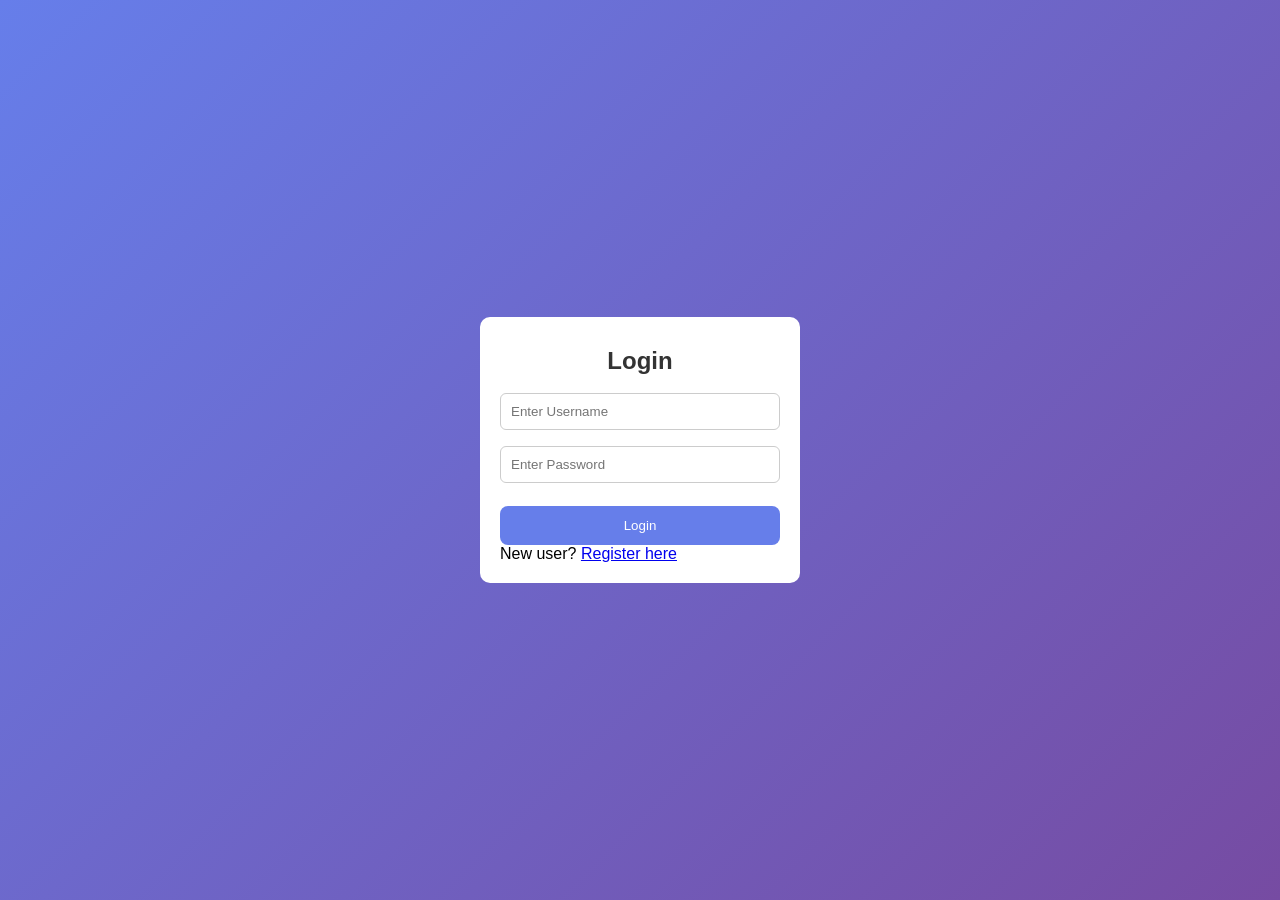
==== module.html @ 499fbc08 "Add files via upload" ====
<!DOCTYPE html>
<html>
<head>
    <title>Select Module - Interactive Quiz</title>
    <link rel="stylesheet" href="style.css">
</head>
<body>

<div class="quiz-container">

    <!-- Top Bar -->
    <div class="top-bar">
        <span id="welcome"></span>
        <button onclick="logout()" class="logout-btn">Logout</button>
    </div>

    <h2>Select Module</h2>

    <!-- Module Buttons -->

    <button onclick="startQuiz('M1')" class="module-btn">
        <span class="code">M1-R5.1</span>
        <span class="title">Information Technology Tools & Network Basics</span>
    </button>

    <button onclick="startQuiz('M2')" class="module-btn">
        <span class="code">M2-R5.1</span>
        <span class="title">Web Designing & Publishing</span>
    </button>

    <button onclick="startQuiz('M3')" class="module-btn">
        <span class="code">M3-R5.1</span>
        <span class="title">Programming & Problem Solving through Python</span>
    </button>

    <button onclick="startQuiz('M4')" class="module-btn">
        <span class="code">M4-R5.1</span>
        <span class="title">Internet of Things & its Applications</span>
    </button>

    <button onclick="viewPerformance()">View Performance</button>

</div>

<script src="script.js"></script>

</body>
</html>
---- style.css ----
/* ===============================
   RESET (Remove default spacing)
================================= */
* {
    margin: 0;
    padding: 0;
    box-sizing: border-box;
}


/* ===============================
   BODY (Center layout + background)
================================= */
body {
    font-family: 'Segoe UI', Arial, sans-serif;
    background: linear-gradient(135deg, #667eea, #764ba2);

    height: 100vh;

    display: flex;
    justify-content: center;
    align-items: center;
}


/* ===============================
  MAIN CONTAINER (Card UI)
================================= */
.quiz-container {
    background: #ffffff;
    width: 420px;
    padding: 25px;
    border-radius: 15px;

    box-shadow: 0 10px 25px rgba(0,0,0,0.2);

    animation: fadeIn 0.5s ease-in-out;
}


/* ===============================
    TOP BAR (Username + Logout)
================================= */
.top-bar {
    display: flex;
    justify-content: space-between;
    align-items: center;
    margin-bottom: 15px;
}


/* ===============================
   HEADINGS
================================= */
h1, h2, h3 {
    text-align: center;
    color: #333;
}

h1 {
    font-size: 20pt;
    margin-bottom: 15px;
}

h2 {
    font-size: 18pt;
    margin: 10px 0;
}

h3 {
    font-size: 14pt;
}


/* ===============================
   CHAPTER TEXT
================================= */
#chapter {
    text-align: center;
    font-size: 13px;
    color: #666;
    margin-bottom: 5px;
}


/* ===============================
   DIVIDER LINE
================================= */
.divider {
    border: none;
    height: 2px;
    background: linear-gradient(to right, #667eea, #764ba2);
    margin: 10px 0 15px;
}


/* ===============================
   PROGRESS TEXT
================================= */
#progress {
    text-align: center;
    font-weight: 600;
    color: #667eea;
    margin-bottom: 10px;
}


/* ===============================
   QUESTION
================================= */
#question {
    font-size: 18px;
    margin-bottom: 15px;
    font-weight: 600;
}


/* ===============================
   OPTIONS LIST
================================= */
ul {
    list-style: none;
    padding: 0;
}

ul li {
    margin: 10px 0;
}


/* ===============================
   OPTION BOX
================================= */
.option {
    display: block;
    padding: 12px;
    border: 1px solid #ddd;
    border-radius: 8px;
    cursor: pointer;
    transition: 0.3s;
}

/* Hover effect */
.option:hover {
    background: #f1f3ff;
    border-color: #667eea;
}

/* Hide radio button */
.option input {
    display: none;
}

/* Selected option */
.option input:checked + span {
    background: #667eea;
    color: white;
    padding: 10px;
    border-radius: 6px;
    display: block;
}


/* ===============================
   CORRECT / WRONG COLORS
================================= */
.correct {
    background: #28a745 !important;
    color: white;
}

.wrong {
    background: #dc3545 !important;
    color: white;
}


/* ===============================
   BUTTONS
================================= */
button {
    width: 100%;
    padding: 12px;
    margin-top: 15px;

    background: #667eea;
    color: white;

    border: none;
    border-radius: 8px;

    cursor: pointer;
    transition: 0.3s;
}

/* Hover */
button:hover {
    background: #5a67d8;
}


/* Logout button (small) */
.logout-btn {
    width: auto;
    padding: 6px 12px;
    font-size: 13px;
    background: #dc3545;
}


/* Back button */
.back-btn {
    background: #6c757d;
}


/* ===============================
   FORM (Login/Register)
================================= */
.form-container {
    width: 320px;
    padding: 20px;
    background: white;
    border-radius: 10px;
}

/* Input fields */
input {
    width: 100%;
    padding: 10px;
    margin: 8px 0;

    border: 1px solid #ccc;
    border-radius: 6px;
}


/* ===============================
   MODULE BUTTON (2-line UI)
================================= */
.module-btn {
    text-align: left;
    padding: 12px;
    margin-top: 10px;
    border-radius: 10px;
}

.module-btn .code {
    display: block;
    font-weight: bold;
    font-size: 14px;
}

.module-btn .title {
    display: block;
    font-size: 13px;
}


/* ===============================
   PERFORMANCE PAGE
================================= */
.performance-grid {
    display: grid;
    gap: 12px;
    margin-top: 15px;
}

.performance-card {
    display: flex;
    justify-content: space-between;
    align-items: center;

    background: white;
    padding: 15px;
    border-radius: 12px;

    box-shadow: 0 6px 15px rgba(0,0,0,0.1);
}

/* Left content */
.card-content h4 {
    font-size: 14px;
    margin-bottom: 5px;
}

.score-line {
    font-size: 13px;
    color: #555;
}

/* Grade (right side big) */
.grade {
    font-size: 32px;
    font-weight: bold;
}

/* Grade colors */
.grade.A { color: #28a745; }
.grade.B { color: #ffc107; }
.grade.C { color: #dc3545; }


/* ===============================
   ANIMATION
================================= */
@keyframes fadeIn {
    from {
        opacity: 0;
        transform: translateY(10px);
    }
    to {
        opacity: 1;
        transform: translateY(0);
    }
}


/* ===============================
   RESPONSIVE (Mobile)
================================= */
@media (max-width: 500px) {

    .quiz-container {
        width: 90%;
        padding: 20px;
    }

    h1 {
        font-size: 18pt;
    }

    #question {
        font-size: 16px;
    }
}
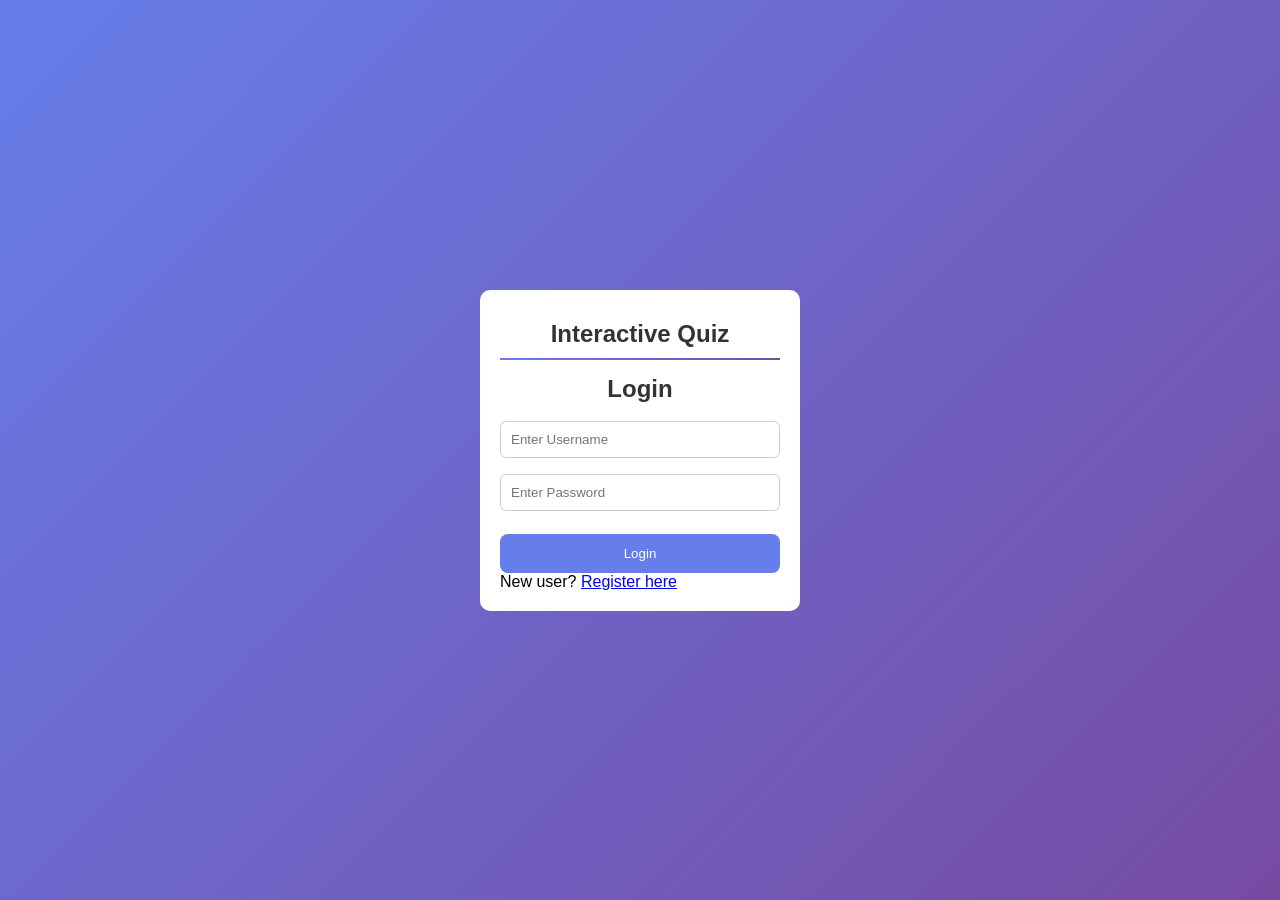
==== commit d6539a57: "Add files via upload" ====
--- a/module.html
+++ b/module.html
@@ -15,6 +15,8 @@
     </div>
 
     <h2>Select Module</h2>
+     <hr class="divider">
+    
 
     <!-- Module Buttons -->
 
@@ -38,7 +40,7 @@
         <span class="title">Internet of Things & its Applications</span>
     </button>
 
-    <button onclick="viewPerformance()">View Performance</button>
+    <button onclick="viewPerformance()" class="title">View Performance</button>
 
 </div>
 
--- a/style.css
+++ b/style.css
@@ -251,11 +251,10 @@
     font-size: 14px;
 }
 
-.module-btn .title {
+.title {
     display: block;
     font-size: 13px;
 }
-
 
 /* ===============================
    PERFORMANCE PAGE
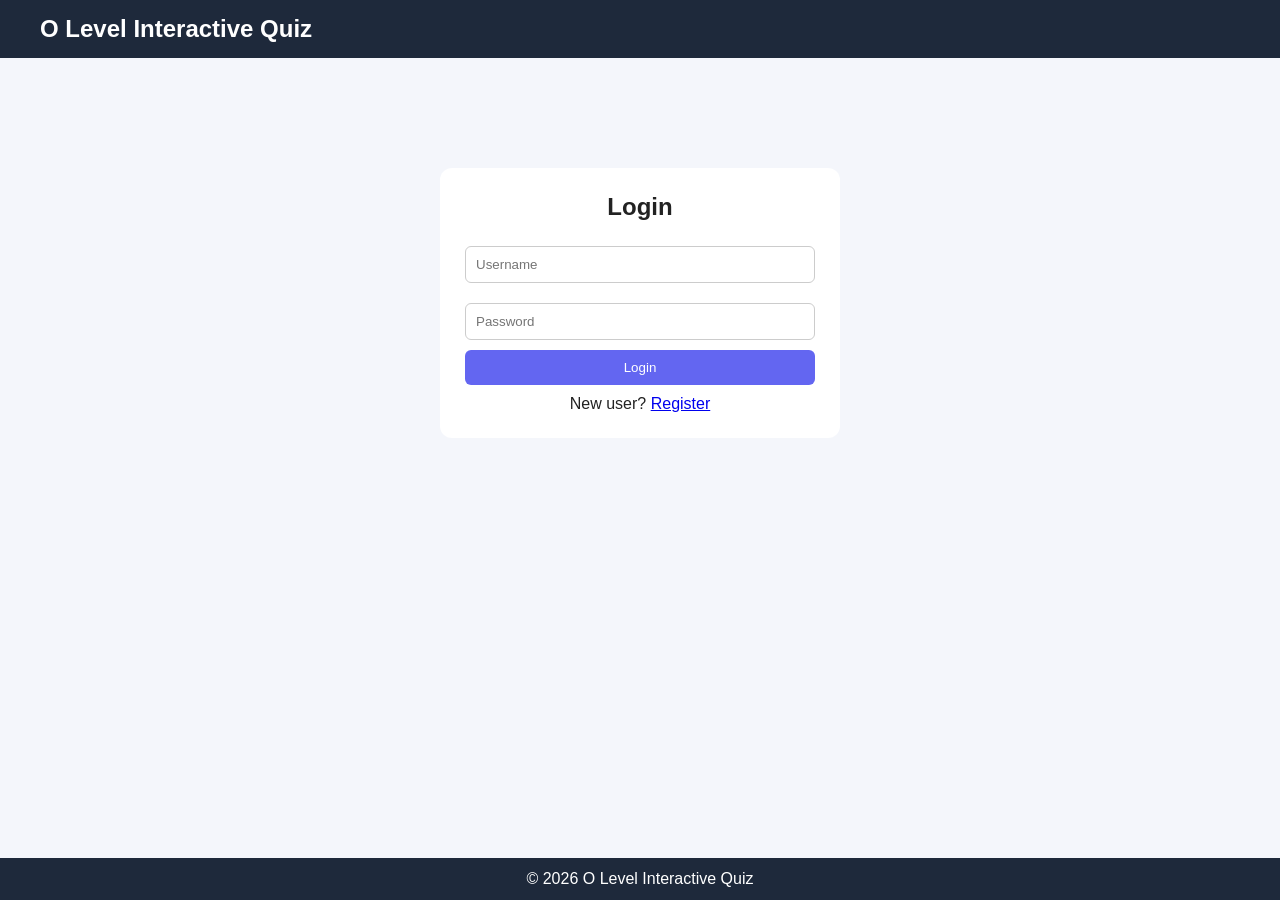
==== commit 2ba9521e: "Add files via upload" ====
--- a/module.html
+++ b/module.html
@@ -1,50 +1,109 @@
 <!DOCTYPE html>
 <html>
 <head>
-    <title>Select Module - Interactive Quiz</title>
+    <title>O Level Interactive Quiz</title>
+    <meta charset="UTF-8">
+    <meta name="viewport" content="width=device-width, initial-scale=1">
     <link rel="stylesheet" href="style.css">
 </head>
+
 <body>
 
-<div class="quiz-container">
+<!-- HEADER -->
+<div class="header">
+    <div class="header-content">
+        <h2>O Level Interactive Quiz</h2>
+        <div class="user-section">
+            <span id="welcome"></span>
+            <button class="logout-btn" onclick="logout()">Logout</button>
+        </div>
+    </div>
+</div>
 
-    <!-- Top Bar -->
-    <div class="top-bar">
-        <span id="welcome"></span>
-        <button onclick="logout()" class="logout-btn">Logout</button>
+<!-- MAIN -->
+<div class="main-container">
+
+    <h2 class="page-title">Select Module & Practice Set</h2>
+
+    <div class="modules-grid">
+
+        <!-- M1 -->
+        <div class="module-card">
+            <div class="module-title">
+                M1-R5.1: Information Technology Tools and Network Basics
+            </div>
+
+            <div class="set-buttons">
+                <button onclick="startQuiz('M1','Set1')">Set 1</button>
+                <button onclick="startQuiz('M1','Set2')">Set 2</button>
+                <button onclick="startQuiz('M1','Set3')">Set 3</button>
+                <button onclick="startQuiz('M1','Set4')">Set 4</button>
+                <button onclick="startQuiz('M1','Set5')">Set 5</button>
+            </div>
+        </div>
+
+        <!-- M2 -->
+        <div class="module-card">
+            <div class="module-title">
+                M2-R5.1: Web Designing & Publishing
+            </div>
+
+            <div class="set-buttons">
+                <button onclick="startQuiz('M2','Set1')">Set 1</button>
+                <button onclick="startQuiz('M2','Set2')">Set 2</button>
+                <button onclick="startQuiz('M2','Set3')">Set 3</button>
+                <button onclick="startQuiz('M2','Set4')">Set 4</button>
+                <button onclick="startQuiz('M2','Set5')">Set 5</button>
+            </div>
+        </div>
+
+        <!-- M3 -->
+        <div class="module-card">
+            <div class="module-title">
+                M3-R5.1: Programming and Problem Solving through Python
+            </div>
+
+            <div class="set-buttons">
+                <button onclick="startQuiz('M3','Set1')">Set 1</button>
+                <button onclick="startQuiz('M3','Set2')">Set 2</button>
+                <button onclick="startQuiz('M3','Set3')">Set 3</button>
+                <button onclick="startQuiz('M3','Set4')">Set 4</button>
+                <button onclick="startQuiz('M3','Set5')">Set 5</button>
+            </div>
+        </div>
+
+        <!-- M4 -->
+        <div class="module-card">
+            <div class="module-title">
+                M4-R5.1: Internet of Things and its Applications
+            </div>
+
+            <div class="set-buttons">
+                <button onclick="startQuiz('M4','Set1')">Set 1</button>
+                <button onclick="startQuiz('M4','Set2')">Set 2</button>
+                <button onclick="startQuiz('M4','Set3')">Set 3</button>
+                <button onclick="startQuiz('M4','Set4')">Set 4</button>
+                <button onclick="startQuiz('M4','Set5')">Set 5</button>
+            </div>
+        </div>
+
     </div>
 
-    <h2>Select Module</h2>
-     <hr class="divider">
+    <br>
     
-
-    <!-- Module Buttons -->
-
-    <button onclick="startQuiz('M1')" class="module-btn">
-        <span class="code">M1-R5.1</span>
-        <span class="title">Information Technology Tools & Network Basics</span>
+    <div class="module-actions">
+    <button onclick="viewPerformance()" class="primary-btn">
+        View Performance
     </button>
-
-    <button onclick="startQuiz('M2')" class="module-btn">
-        <span class="code">M2-R5.1</span>
-        <span class="title">Web Designing & Publishing</span>
-    </button>
-
-    <button onclick="startQuiz('M3')" class="module-btn">
-        <span class="code">M3-R5.1</span>
-        <span class="title">Programming & Problem Solving through Python</span>
-    </button>
-
-    <button onclick="startQuiz('M4')" class="module-btn">
-        <span class="code">M4-R5.1</span>
-        <span class="title">Internet of Things & its Applications</span>
-    </button>
-
-    <button onclick="viewPerformance()" class="title">View Performance</button>
+</div>
 
 </div>
 
+<!-- FOOTER -->
+<div class="footer">
+    <p>© 2026 O Level Quiz</p>
+</div>
+
 <script src="script.js"></script>
-
 </body>
 </html>
--- a/style.css
+++ b/style.css
@@ -1,335 +1,426 @@
-/* ===============================
-   RESET (Remove default spacing)
-================================= */
+/* =========================
+   RESET + BASE
+========================= */
 * {
     margin: 0;
     padding: 0;
     box-sizing: border-box;
 }
 
-
-/* ===============================
-   BODY (Center layout + background)
-================================= */
+html, body {
+    height: 100%;
+}
+
 body {
-    font-family: 'Segoe UI', Arial, sans-serif;
-    background: linear-gradient(135deg, #667eea, #764ba2);
-
-    height: 100vh;
-
-    display: flex;
-    justify-content: center;
-    align-items: center;
-}
-
-
-/* ===============================
-  MAIN CONTAINER (Card UI)
-================================= */
-.quiz-container {
-    background: #ffffff;
-    width: 420px;
+    font-family: "Segoe UI", Arial, sans-serif;
+    background: #f4f6fb;
+    color: #222;
+
+    display: flex;
+    flex-direction: column;
+}
+
+/* =========================
+   HEADER
+========================= */
+.header {
+    background: #1e293b;
+    color: white;
+    padding: 15px 30px;
+}
+
+.header-content {
+    max-width: 1200px;
+    margin: auto;
+    display: flex;
+    justify-content: space-between;
+    align-items: center;
+}
+
+.user-section {
+    display: flex;
+    align-items: center;
+    gap: 10px;
+}
+
+.logout-btn {
+    background: #ef4444;
+    border: none;
+    padding: 6px 12px;
+    color: white;
+    border-radius: 6px;
+    cursor: pointer;
+}
+
+/* =========================
+   FOOTER (STICKY)
+========================= */
+.footer {
+    background: #1e293b;
+    color: white;
+    text-align: center;
+    padding: 12px;
+    margin-top: auto;
+}
+
+/* =========================
+   MAIN
+========================= */
+.main-container {
+    flex: 1;
+    max-width: 1200px;
+    margin: auto;
+    padding: 30px 20px;
+}
+
+/* =========================
+   FORM (LOGIN/REGISTER)
+========================= */
+.form-box {
+    max-width: 400px;
+    margin: 80px auto;
+    background: white;
     padding: 25px;
-    border-radius: 15px;
-
-    box-shadow: 0 10px 25px rgba(0,0,0,0.2);
-
-    animation: fadeIn 0.5s ease-in-out;
-}
-
-
-/* ===============================
-    TOP BAR (Username + Logout)
-================================= */
-.top-bar {
-    display: flex;
-    justify-content: space-between;
-    align-items: center;
+    border-radius: 12px;
+}
+
+.form-box h2 {
+    text-align: center;
     margin-bottom: 15px;
 }
 
-
-/* ===============================
-   HEADINGS
-================================= */
-h1, h2, h3 {
-    text-align: center;
-    color: #333;
-}
-
-h1 {
-    font-size: 20pt;
-    margin-bottom: 15px;
-}
-
-h2 {
-    font-size: 18pt;
+.form-box input {
+    width: 100%;
+    padding: 10px;
     margin: 10px 0;
-}
-
-h3 {
-    font-size: 14pt;
-}
-
-
-/* ===============================
-   CHAPTER TEXT
-================================= */
+    border-radius: 6px;
+    border: 1px solid #ccc;
+}
+
+.form-box button {
+    width: 100%;
+    padding: 10px;
+    background: #6366f1;
+    color: white;
+    border: none;
+    border-radius: 6px;
+}
+
+/* =========================
+   MODULE PAGE
+========================= */
+.modules-grid {
+    display: grid;
+    grid-template-columns: repeat(2, 1fr); /* 2 per row */
+    gap: 20px;
+    max-width: 900px;
+    margin: auto;
+}
+
+.module-card {
+    background: white;
+    padding: 20px;
+    border-radius: 12px;
+}
+
+.module-title {
+    font-weight: 600;
+    margin-bottom: 10px;
+}
+
+/* Practice sets */
+.set-buttons {
+    display: flex;
+    flex-wrap: wrap;
+    gap: 8px;
+}
+
+.set-buttons button {
+    padding: 6px 12px;
+    font-size: 13px;
+    border-radius: 6px;
+    background: #6366f1;
+    color: white;
+    border: none;
+    cursor: pointer;
+
+    flex: 0 0 auto;
+}
+
+/* =========================
+   QUIZ PAGE
+========================= */
+.quiz-box {
+    max-width: 750px;
+    margin: auto;
+    background: white;
+    padding: 25px;
+    border-radius: 12px;
+}
+
+#moduleName {
+    font-weight: 600;
+}
+
 #chapter {
-    text-align: center;
-    font-size: 13px;
     color: #666;
-    margin-bottom: 5px;
-}
-
-
-/* ===============================
-   DIVIDER LINE
-================================= */
+    margin-bottom: 10px;
+}
+
 .divider {
-    border: none;
-    height: 2px;
-    background: linear-gradient(to right, #667eea, #764ba2);
     margin: 10px 0 15px;
-}
-
-
-/* ===============================
-   PROGRESS TEXT
-================================= */
+    border: none;
+    height: 1px;
+    background: #eee;
+}
+
 #progress {
-    text-align: center;
-    font-weight: 600;
-    color: #667eea;
-    margin-bottom: 10px;
-}
-
-
-/* ===============================
-   QUESTION
-================================= */
+    font-size: 14px;
+    color: #888;
+    margin-bottom: 10px;
+}
+
 #question {
     font-size: 18px;
-    margin-bottom: 15px;
-    font-weight: 600;
-}
-
-
-/* ===============================
-   OPTIONS LIST
-================================= */
-ul {
-    list-style: none;
-    padding: 0;
-}
-
-ul li {
-    margin: 10px 0;
-}
-
-
-/* ===============================
-   OPTION BOX
-================================= */
+    margin-bottom: 10px;
+}
+
+/* OPTIONS */
 .option {
     display: block;
-    padding: 12px;
+    padding: 10px;
     border: 1px solid #ddd;
     border-radius: 8px;
+    margin-bottom: 8px;
     cursor: pointer;
-    transition: 0.3s;
-}
-
-/* Hover effect */
-.option:hover {
-    background: #f1f3ff;
-    border-color: #667eea;
-}
-
-/* Hide radio button */
+}
+
 .option input {
     display: none;
 }
 
+.option:hover {
+    background: #eef2ff;
+}
+
 /* Selected option */
 .option input:checked + span {
-    background: #667eea;
-    color: white;
-    padding: 10px;
-    border-radius: 6px;
     display: block;
-}
-
-
-/* ===============================
-   CORRECT / WRONG COLORS
-================================= */
-.correct {
-    background: #28a745 !important;
-    color: white;
-}
-
-.wrong {
-    background: #dc3545 !important;
-    color: white;
-}
-
-
-/* ===============================
+    background: #6366f1;
+    color: white;
+    padding: 8px;
+    border-radius: 6px;
+}
+
+/* =========================
    BUTTONS
-================================= */
-button {
+========================= */
+.quiz-buttons {
+    display: flex;
+    gap: 10px;
+    margin-top: 15px;
+}
+
+.quiz-buttons button {
+    flex: 1;
+    padding: 10px;
+    border: none;
+    border-radius: 6px;
+    cursor: pointer;
+}
+
+/* PRIMARY (like Next button) */
+/* Reuse same button system */
+.primary-btn {
+    background: #6366f1;
+    color: white;
+    padding: 10px 20px;
+    border: none;
+    border-radius: 6px;
+    cursor: pointer;
+}
+
+/* SECONDARY (like Back) */
+.secondary-btn {
+    background: #94a3b8;
+    color: white;
+}
+
+#next {
+    flex: 1;
+    padding: 10px;
+    background: #6366f1;
+    color: white;
+    border: none;
+    border-radius: 6px;
+}
+
+#solutionBtn {
+    flex: 1;
+    padding: 10px;
+   background: #22c55e;   /* GREEN */
+    color: white;
+    border: none;
+    border-radius: 6px;
+}
+
+.back-btn {
     width: 100%;
-    padding: 12px;
-    margin-top: 15px;
-
-    background: #667eea;
-    color: white;
-
-    border: none;
-    border-radius: 8px;
-
-    cursor: pointer;
-    transition: 0.3s;
-}
-
-/* Hover */
-button:hover {
-    background: #5a67d8;
-}
-
-
-/* Logout button (small) */
-.logout-btn {
-    width: auto;
-    padding: 6px 12px;
-    font-size: 13px;
-    background: #dc3545;
-}
-
-
-/* Back button */
-.back-btn {
-    background: #6c757d;
-}
-
-
-/* ===============================
-   FORM (Login/Register)
-================================= */
-.form-container {
-    width: 320px;
-    padding: 20px;
-    background: white;
-    border-radius: 10px;
-}
-
-/* Input fields */
-input {
-    width: 100%;
-    padding: 10px;
-    margin: 8px 0;
-
-    border: 1px solid #ccc;
-    border-radius: 6px;
-}
-
-
-/* ===============================
-   MODULE BUTTON (2-line UI)
-================================= */
-.module-btn {
-    text-align: left;
-    padding: 12px;
     margin-top: 10px;
-    border-radius: 10px;
-}
-
-.module-btn .code {
-    display: block;
+    padding: 10px;
+    background: #94a3b8;
+    color: white;
+    border: none;
+    border-radius: 6px;
+}
+
+.score-text {
+    text-align: center;
+    font-size: 28px;
     font-weight: bold;
+    margin: 20px 0;
+}
+/* Score Circle */
+.score-circle {
+    width: 120px;
+    height: 120px;
+    margin: 20px auto;
+    border-radius: 50%;
+    background: #22c55e;
+    color: white;
+
+    display: flex;
+    align-items: center;
+    justify-content: center;
+
+    font-size: 28px;
+    font-weight: bold;
+}
+
+/* Score text below circle */
+.score-subtext {
+    text-align: center;
+    font-size: 16px;
+    margin-bottom: 20px;
+}
+.grade-label {
+    text-align: center;
     font-size: 14px;
-}
-
-.title {
-    display: block;
-    font-size: 13px;
-}
-
-/* ===============================
-   PERFORMANCE PAGE
-================================= */
+    color: #64748b;
+    margin-top: 5px;
+    margin-bottom: 10px;
+    font-weight: 500;
+    letter-spacing: 0.5px;
+}
+/* Center button below modules */
+.module-actions {
+    text-align: center;
+    margin-top: 20px;
+}
+.module-actions button {
+    min-width: 200px;
+}
+/* =========================
+   SOLUTION BOX
+========================= */
+.solution-box {
+    margin-top: 10px;
+    padding: 10px;
+    background: #ecfdf5;
+    border-left: 4px solid green;
+}
+
+.danger-btn {
+    background: #ef4444;
+    color: white;
+}
+
+/* =========================
+   PERFORMANCE
+========================= */
 .performance-grid {
     display: grid;
-    gap: 12px;
-    margin-top: 15px;
+    gap: 15px;
 }
 
 .performance-card {
-    display: flex;
-    justify-content: space-between;
-    align-items: center;
-
     background: white;
     padding: 15px;
-    border-radius: 12px;
-
-    box-shadow: 0 6px 15px rgba(0,0,0,0.1);
-}
-
-/* Left content */
-.card-content h4 {
-    font-size: 14px;
-    margin-bottom: 5px;
+    border-radius: 10px;
+    display: flex;
+    justify-content: space-between;
+    align-items: center;
 }
 
 .score-line {
-    font-size: 13px;
     color: #555;
 }
 
-/* Grade (right side big) */
+/* =========================
+   TITLES
+========================= */
+.page-title {
+    text-align: center;
+    margin-bottom: 20px;
+}
+
+/* =========================
+   RESPONSIVE
+========================= */
+@media (max-width: 768px) {
+
+    .modules-grid {
+        grid-template-columns: 1fr; /* 1 per row */
+    }
+
+    .quiz-buttons {
+        flex-direction: column;
+    }
+}
+
+/* MODULE CARD */
+.module-card {
+    background: white;
+    padding: 15px;
+    border-radius: 10px;
+    margin-bottom: 20px;
+    box-shadow: 0 2px 6px rgba(0,0,0,0.1);
+}
+
+.module-card h3 {
+    margin-bottom: 10px;
+}
+
+/* SET LIST */
+.set-list {
+    display: flex;
+    flex-direction: column;
+    gap: 10px;
+}
+
+/* EACH SET ROW */
+.set-row {
+    display: flex;
+    justify-content: space-between;
+    align-items: center;
+    padding: 10px;
+    background: #f8fafc;
+    border-radius: 6px;
+}
+
+/* GRADE BADGE */
 .grade {
-    font-size: 32px;
+    width: 40px;
+    height: 40px;
+    border-radius: 50%;
+    color: white;
+    display: flex;
+    align-items: center;
+    justify-content: center;
     font-weight: bold;
 }
 
-/* Grade colors */
-.grade.A { color: #28a745; }
-.grade.B { color: #ffc107; }
-.grade.C { color: #dc3545; }
-
-
-/* ===============================
-   ANIMATION
-================================= */
-@keyframes fadeIn {
-    from {
-        opacity: 0;
-        transform: translateY(10px);
-    }
-    to {
-        opacity: 1;
-        transform: translateY(0);
-    }
-}
-
-
-/* ===============================
-   RESPONSIVE (Mobile)
-================================= */
-@media (max-width: 500px) {
-
-    .quiz-container {
-        width: 90%;
-        padding: 20px;
-    }
-
-    h1 {
-        font-size: 18pt;
-    }
-
-    #question {
-        font-size: 16px;
-    }
-}+/* COLORS */
+.grade.A { background: #22c55e; }
+.grade.B { background: #f59e0b; }
+.grade.C { background: #ef4444; }
